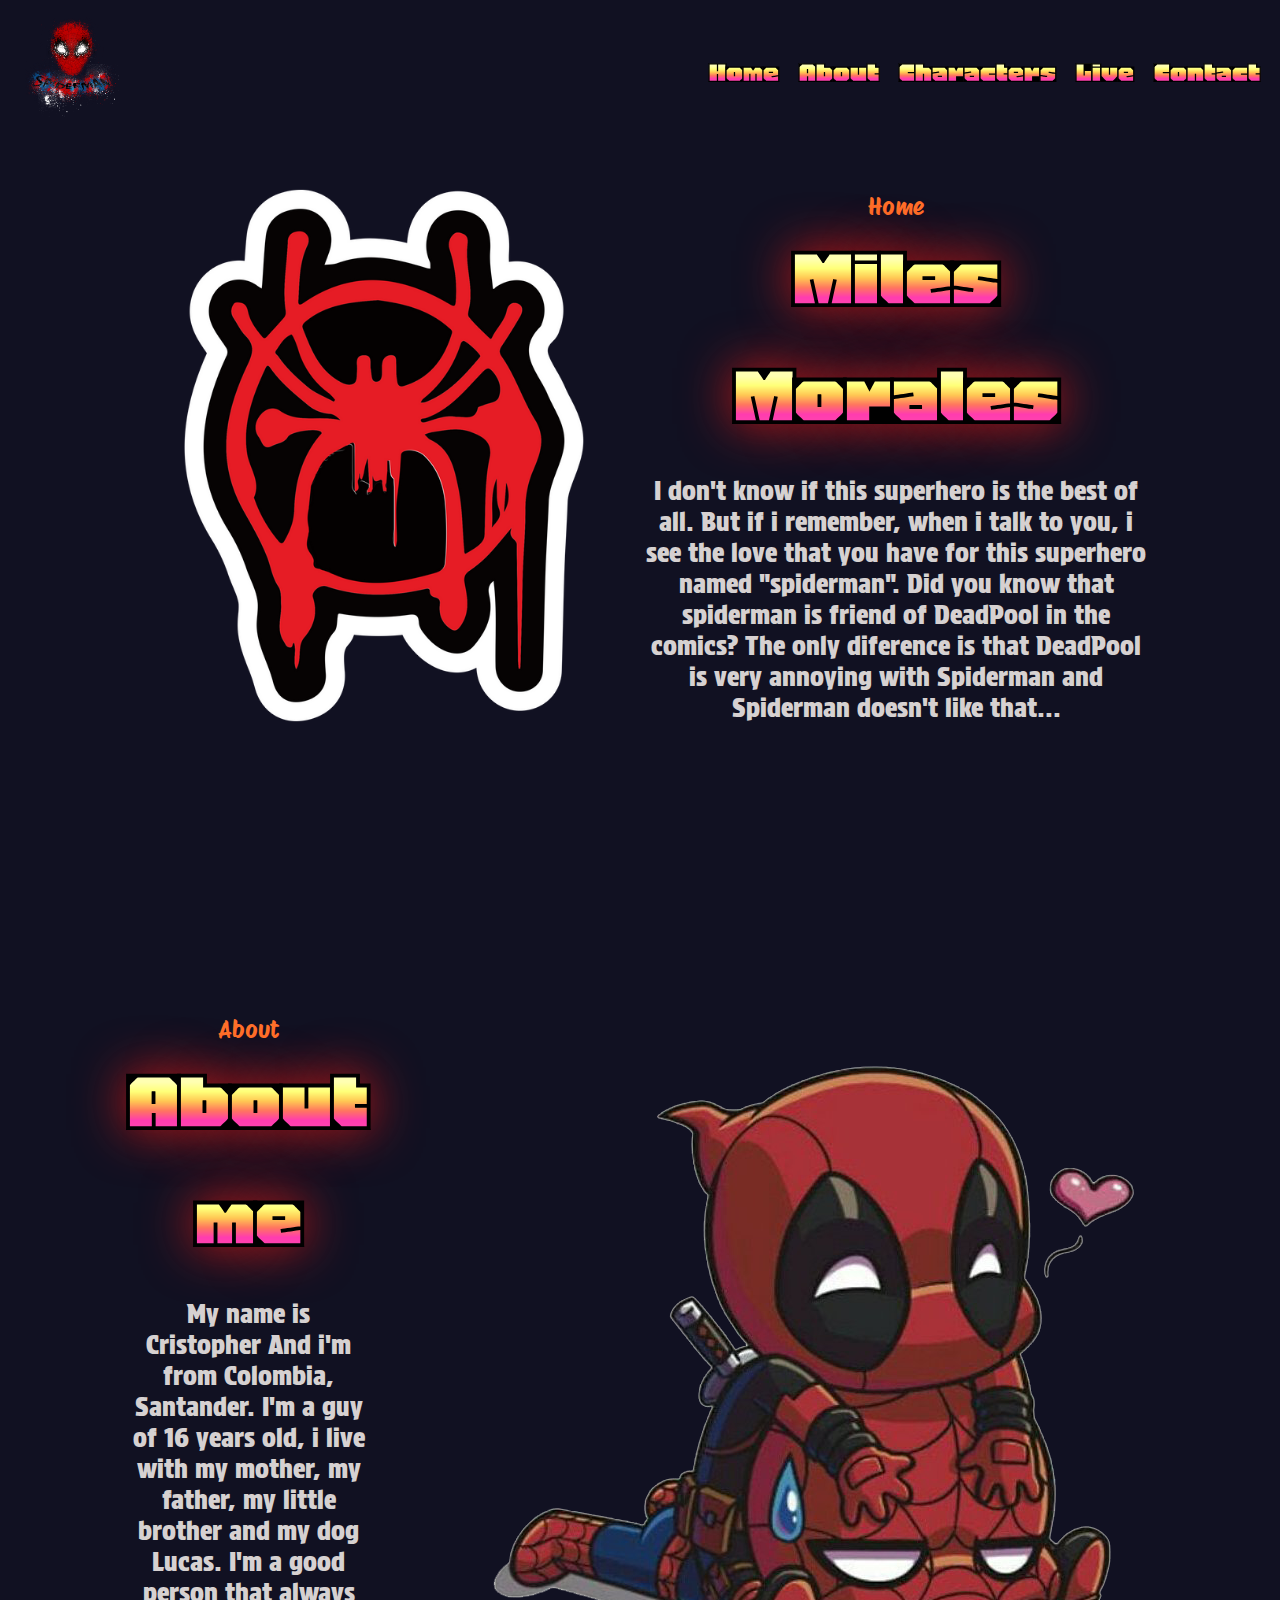
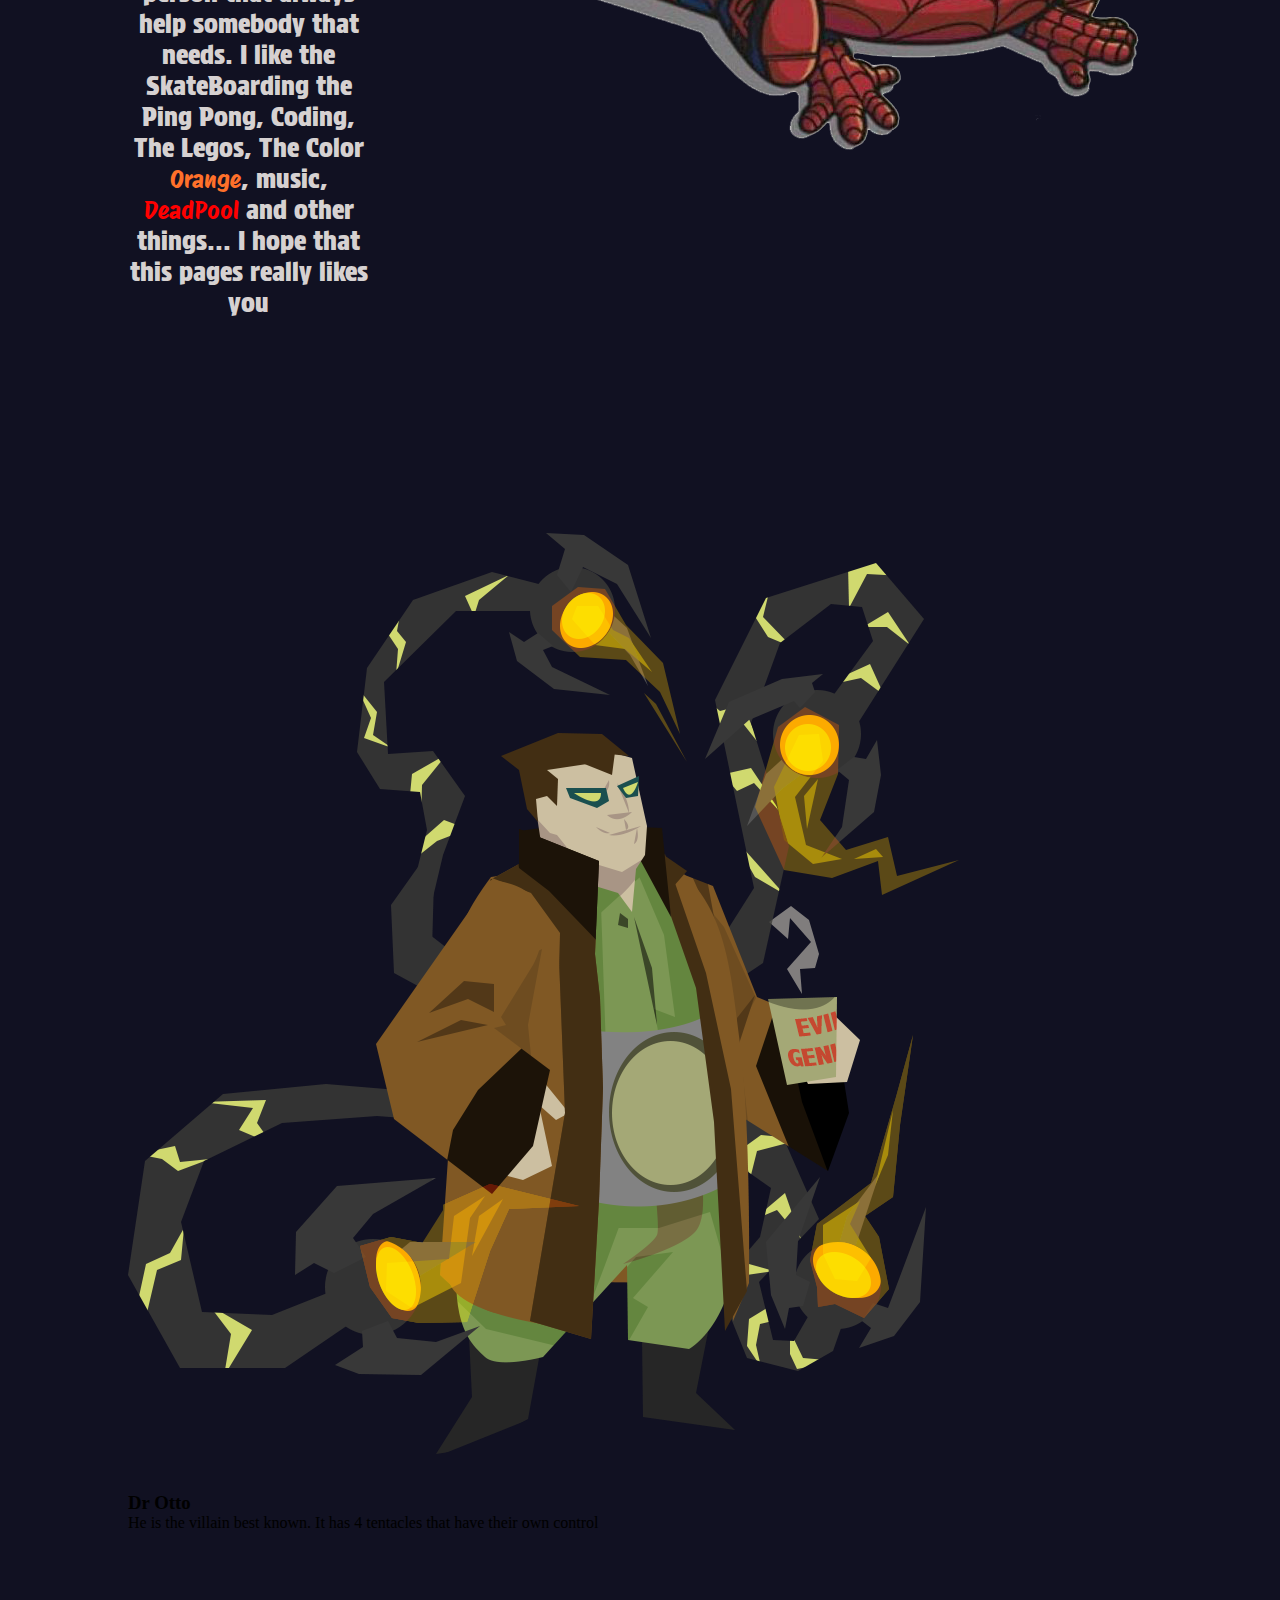
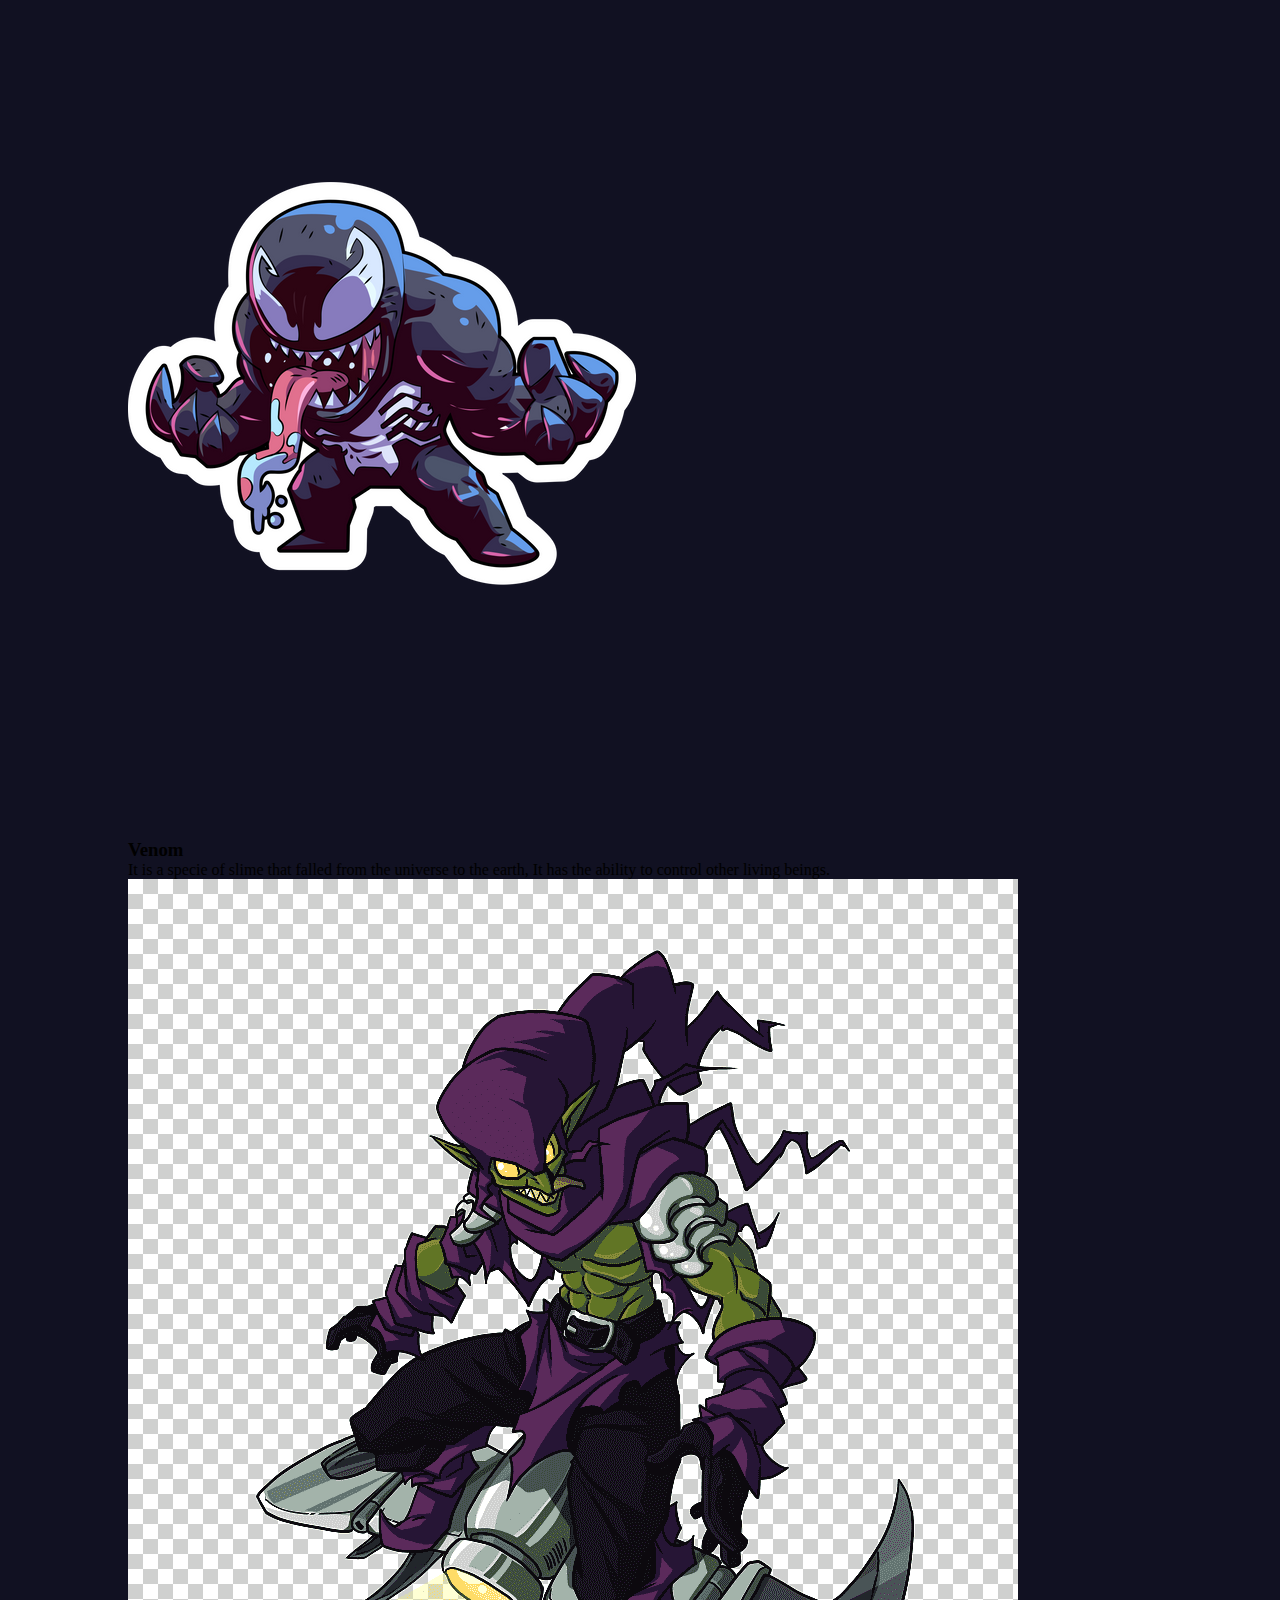
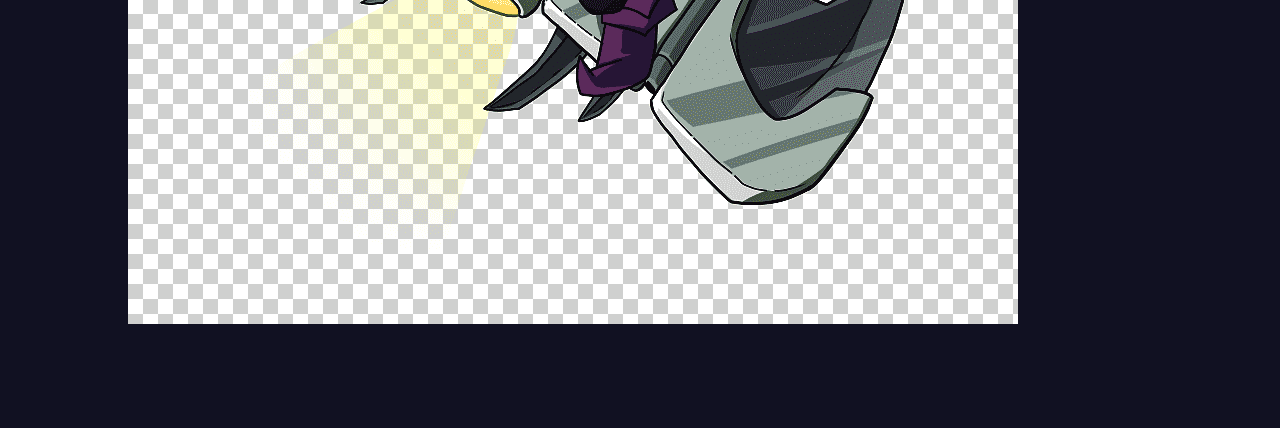
==== personal-exercise-2/index.html @ c50625a9 "nuevos archivos: personal-exercise-2/css/style.css 	nuevos archivos: personal-exercise-2/images/DrOc" ====
<!DOCTYPE html>
<html lang="en">
<head>
    <meta charset="UTF-8">
    <meta name="viewport" content="width=device-width, initial-scale=1.0">
    <!-- CSS -->
    <link rel="stylesheet" href="css/style.css">
    <!-- FONTS -->
    <link rel="preconnect" href="https://fonts.googleapis.com">
    <link rel="preconnect" href="https://fonts.gstatic.com" crossorigin>
    <link href="https://fonts.googleapis.com/css2?family=Honk&display=swap" rel="stylesheet">
    <link rel="preconnect" href="https://fonts.googleapis.com">
    <link rel="preconnect" href="https://fonts.gstatic.com" crossorigin>
    <link href="https://fonts.googleapis.com/css2?family=Honk&family=Protest+Riot&display=swap" rel="stylesheet">
    <link rel="preconnect" href="https://fonts.googleapis.com">
    <link rel="preconnect" href="https://fonts.gstatic.com" crossorigin>
    <link href="https://fonts.googleapis.com/css2?family=Honk&family=Protest+Riot&family=Protest+Strike&display=swap" rel="stylesheet">
    <!-- BOXICONS -->
    <link rel="stylesheet"href="https://unpkg.com/boxicons@latest/css/boxicons.min.css">
    <title>personal exercise</title>
</head>
<body>
    <!-- HEADER -->
    <header>
        <div class="logo">
            <a href="#home"><img src="images/ivc31pduvtfvc92ntq73ctl31c-cfec869f4555a688f586db33da279938.png" alt="image of spiderman"></a>
        </div>

        <div class="bx bx-menu" id="menu-icon"></div>

        <ul class="navbar">
            <li><a href="#home">Home</a></li>
            <li><a href="#about">About</a></li>
            <li><a href="#characters">Characters</a></li>
            <li><a href="#where-i-live">Live</a></li>
            <li><a href="#social-medias">Contact</a></li>
        </ul>
    </header>

    <!-- HOME -->
    <section id="home"> 
        <div class="home-image">
            <img src="images/telaraña.png" alt="graffity">
        </div>

        <div class="text-home">
            <span>Home</span>
            <h2>Miles Morales</h2>
            <p>I don't know if this superhero is the best of all. But if i remember, when i talk to you, i see the love that you have for this superhero named "spiderman". Did you know that spiderman is friend of DeadPool in the comics? The only diference is that DeadPool is very annoying with Spiderman and Spiderman doesn't like that...</p>
        </div>
    </section>  

    <!-- ABOUT -->
    <section id="about">
        <div class="text-about">
            <span>About</span>
            <h2>About me</h2>
            <p>My name is Cristopher And i'm from Colombia, Santander. I'm a guy of 16 years old, i live with my mother, my father, my little brother and my dog Lucas. I'm a good person that always help somebody that needs. I like the SkateBoarding the Ping Pong, Coding, The Legos, The Color <span>Orange</span>, music, <span class="color-red">DeadPool</span> and other things... I hope that this pages really likes you </p>
        </div>

        <div class="about-image">
            <img src="images/deadpool.png" alt="DeadPool image">
        </div>
    </section>

    <!-- CHARACTERS -->
    <section id="characters">
        <div class="characteristics">
            <div class="character-1">
                <img src="images/DrOctavius.png" alt="Dr octavius">
            </div>

            <div class="text-1">
                <h3>Dr Otto </h3>
                <p>He is the villain best known. It has 4 tentacles that have their own control</p>
            </div>

            <div class="character-2">
                <img src="images/venom.png" alt="Venom">
            </div>

            <div class="text-2">
                <h3>Venom</h3>
                <p>It is a specie of slime that falled from the universe to the earth, It has the ability to control other living beings.</p>
            </div>

            <div class="character-3">
                <img src="images/norman.png" alt="Duende Verde">
            </div>

            <div class="text-3">
                
            </div>
        </div>
    </section>
</body>
</html>
---- personal-exercise-2/css/style.css ----
/* General Styles  */

*{
    padding: 0;
    margin: 0;
    text-decoration: none;
    list-style: none;
    scroll-behavior: smooth;
    z-index: 0;
}

html{
    background-color: #112;
}

body{
    width: 100%;
    height: max-content;
}

section{
    padding: 100px 10%;
}
/* HEADER */
header{
    position: fixed; /* Cuando bajemos con scroll, el header también lo hará */
    width: 100%;
    display: flex;
    align-items: center;
    justify-content: space-between;
    background: #112;
    z-index: 100;
}

.logo a img{
    width: 100px;
    height: 100%;
    padding-left:20px ;
}

#menu-icon{
    color: white;
    cursor: pointer;
    display: none;
}

.navbar{
    display: flex;
}

.navbar a{
    font-family: 'Honk', system-ui;
    font-size: 2rem;

    padding-right: 20px;
    padding-bottom: 20px;
    text-shadow: none;

    transition: text-shadow 150ms font-size 150ms;
}
.navbar a:hover{
    text-shadow: 0px 0px 20px white;
    font-size: 2.4rem;
}

/* HOME */
#home{
    display: grid;
    grid-template-columns: repeat(2,1fr);
    justify-items: center;
}

.home-image img{
    width: 400px;
}

.text-home{
    align-self: center;
    text-align: center;
}
.text-home span{
    font-family: 'Protest Riot', sans-serif;
    font-size: 1.5rem;
    font-weight: 500;
    color: #ff702a;
}

.text-home h2{
    font-family: 'Honk', system-ui;
    padding-bottom: 20px;
    font-size: 6rem;
    text-shadow: 0px 0px 50px rgb(195, 24, 24);
}
.text-home p{
    font-family: 'Protest Strike', sans-serif;
    font-size: 1.6rem;
    color: rgb(214, 209, 209);  
}

/* ABOUT */
#about{
    display: grid;
    grid-template-columns: repeat(2, 1fr);
}

.text-about{
    align-self: center;
    text-align: center;
}

.text-about span{
    font-family: 'Protest Riot', sans-serif;
    font-size: 1.5rem;
    font-weight: 500;
    color: #ff702a;
}

.text-about .color-red{
    font-family: 'Protest Riot', sans-serif;
    font-size: 1.5rem;
    font-weight: 500;
    color: red;
}

.text-about h2{
    font-family: 'Honk', system-ui;
    padding-bottom: 20px;
    font-size: 6rem;
    text-shadow: 0px 0px 50px rgb(195, 24, 24);
}

.text-about p{
    font-family: 'Protest Strike', sans-serif;
    font-size: 1.6rem;
    color: rgb(214, 209, 209);  
}
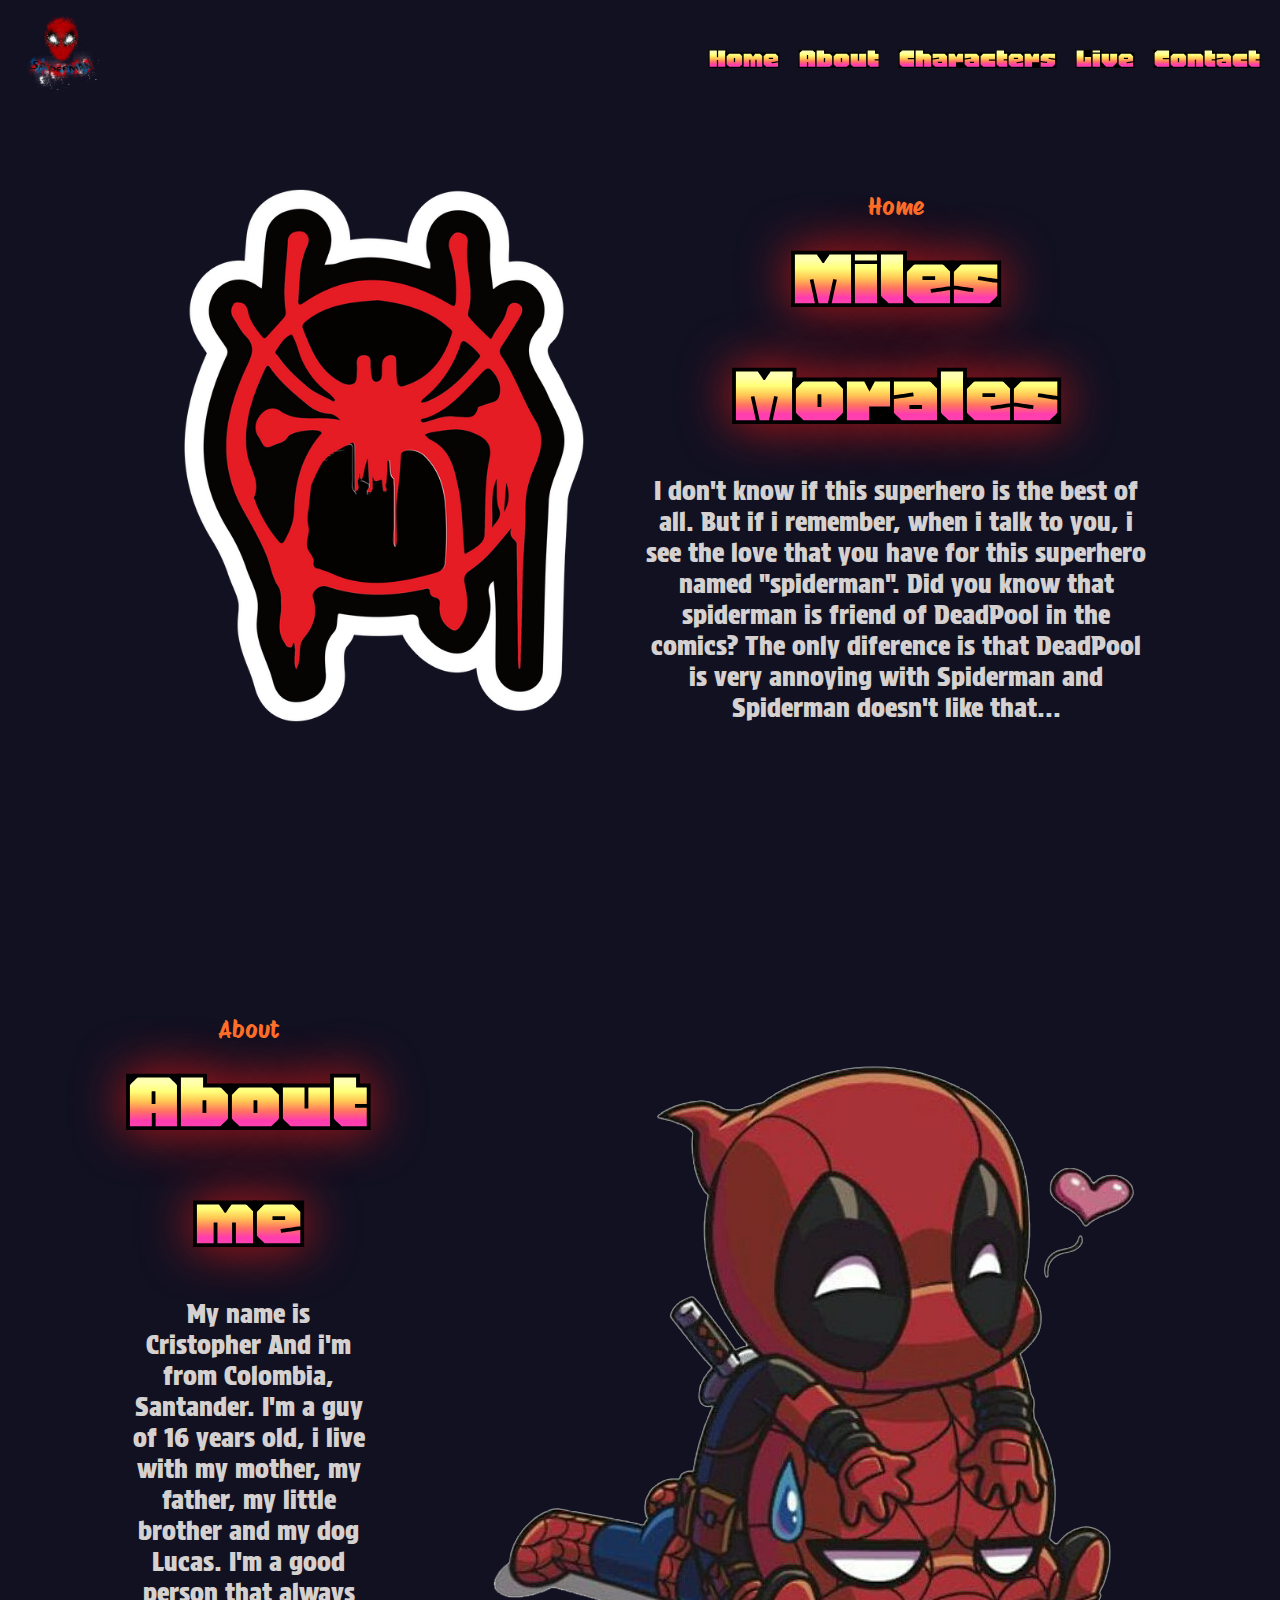
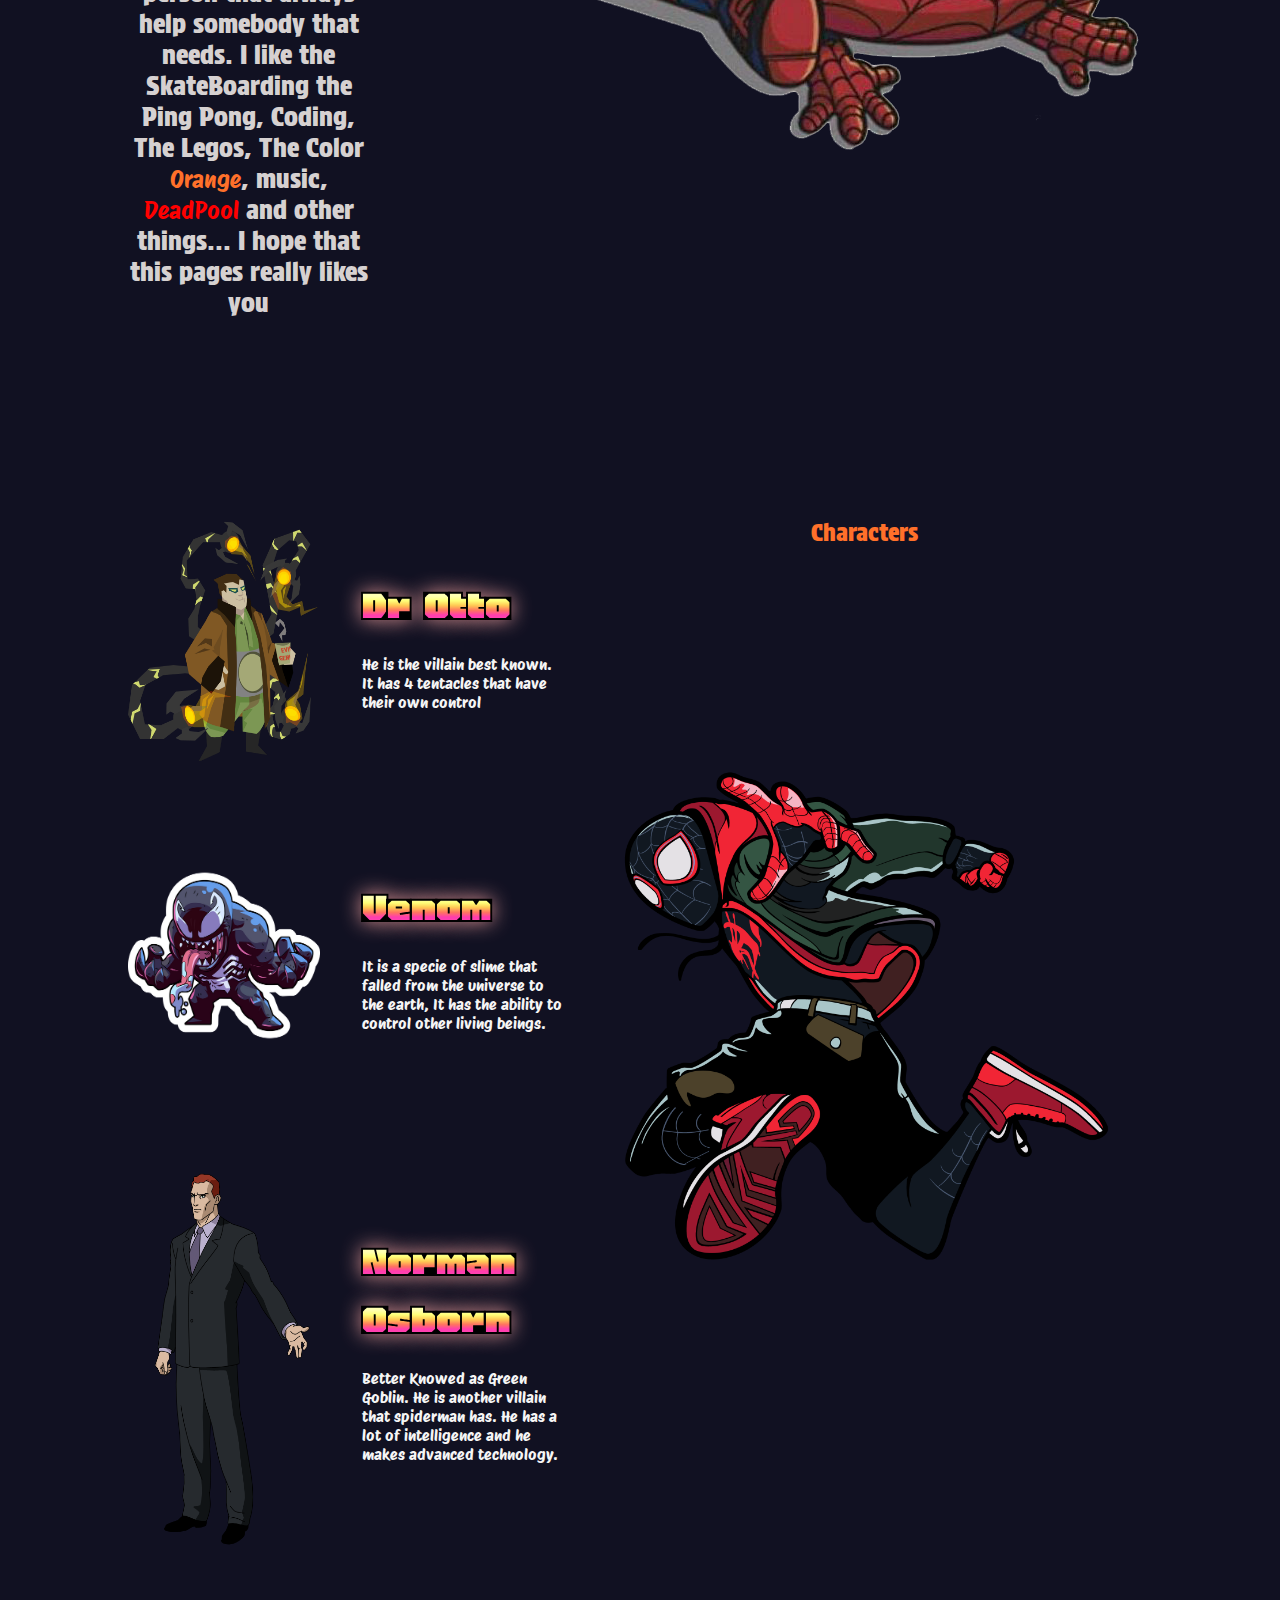
==== commit 55281e2c: "modified:   personal-exercise-2/css/style.css 	new file:   personal-exercise-2/images/miles.png 	mod" ====
--- a/personal-exercise-2/index.html
+++ b/personal-exercise-2/index.html
@@ -67,30 +67,39 @@
     <section id="characters">
         <div class="characteristics">
             <div class="character-1">
-                <img src="images/DrOctavius.png" alt="Dr octavius">
+                <img src="images/DrOctavius.png" alt="Dr octavius" class="character_image">
             </div>
 
-            <div class="text-1">
+            <div class="text-character">
                 <h3>Dr Otto </h3>
                 <p>He is the villain best known. It has 4 tentacles that have their own control</p>
             </div>
 
             <div class="character-2">
-                <img src="images/venom.png" alt="Venom">
+                <img src="images/venom.png" alt="Venom" class="character_image">
             </div>
 
-            <div class="text-2">
+            <div class="text-character">
                 <h3>Venom</h3>
                 <p>It is a specie of slime that falled from the universe to the earth, It has the ability to control other living beings.</p>
             </div>
 
             <div class="character-3">
-                <img src="images/norman.png" alt="Duende Verde">
+                <img src="images/norman.png" alt="Duende Verde" class="character_image">
             </div>
 
-            <div class="text-3">
-                
+            <div class="text-character">
+                <h3>Norman Osborn</h3>
+                <p>Better Knowed as Green Goblin. He is another villain that spiderman has. He has a lot of intelligence and he makes advanced technology.</p>
             </div>
+        </div>
+
+        <div class="character">
+            <div class="reference">
+                <span>Characters</span>
+            </div>
+            
+            <img src="images/miles.png" alt="Miles Morales">
         </div>
     </section>
 </body>
--- a/personal-exercise-2/css/style.css
+++ b/personal-exercise-2/css/style.css
@@ -33,7 +33,7 @@
 }
 
 .logo a img{
-    width: 100px;
+    width: 80px;
     height: 100%;
     padding-left:20px ;
 }
@@ -133,4 +133,54 @@
     font-family: 'Protest Strike', sans-serif;
     font-size: 1.6rem;
     color: rgb(214, 209, 209);  
+}
+
+/* CHARACTERS */
+#characters{
+    display: grid;
+    grid-template-columns: repeat(2,1fr);
+}
+
+#characters .character_image{
+    width: 15vw;
+    height: 100%;
+}
+
+.characteristics{
+    display: grid;
+    grid-template-columns: repeat(2,1fr);
+}
+
+.characteristics .text-character{
+    align-self: center;
+}
+.characteristics .text-character h3{
+    font-family: 'Honk', system-ui;
+    font-size: 3rem;
+    padding: 10px;
+    color: #ff702a;
+    text-shadow: 0px 0px 20px rgb(214, 144, 144) ;
+}
+
+.characteristics .text-character p{
+    font-family: 'Protest Riot', sans-serif;
+    font-size: 1rem;
+    padding: 10px;
+    color: whitesmoke;
+}
+
+.character{
+    display: flex;
+    flex-direction: column;
+    text-align: center;
+}
+
+.character img{
+    width: 45vw;
+}
+
+.character span{
+    font-family: 'Protest Strike', sans-serif;
+    font-size: 1.5rem;
+    color: #ff702a;
 }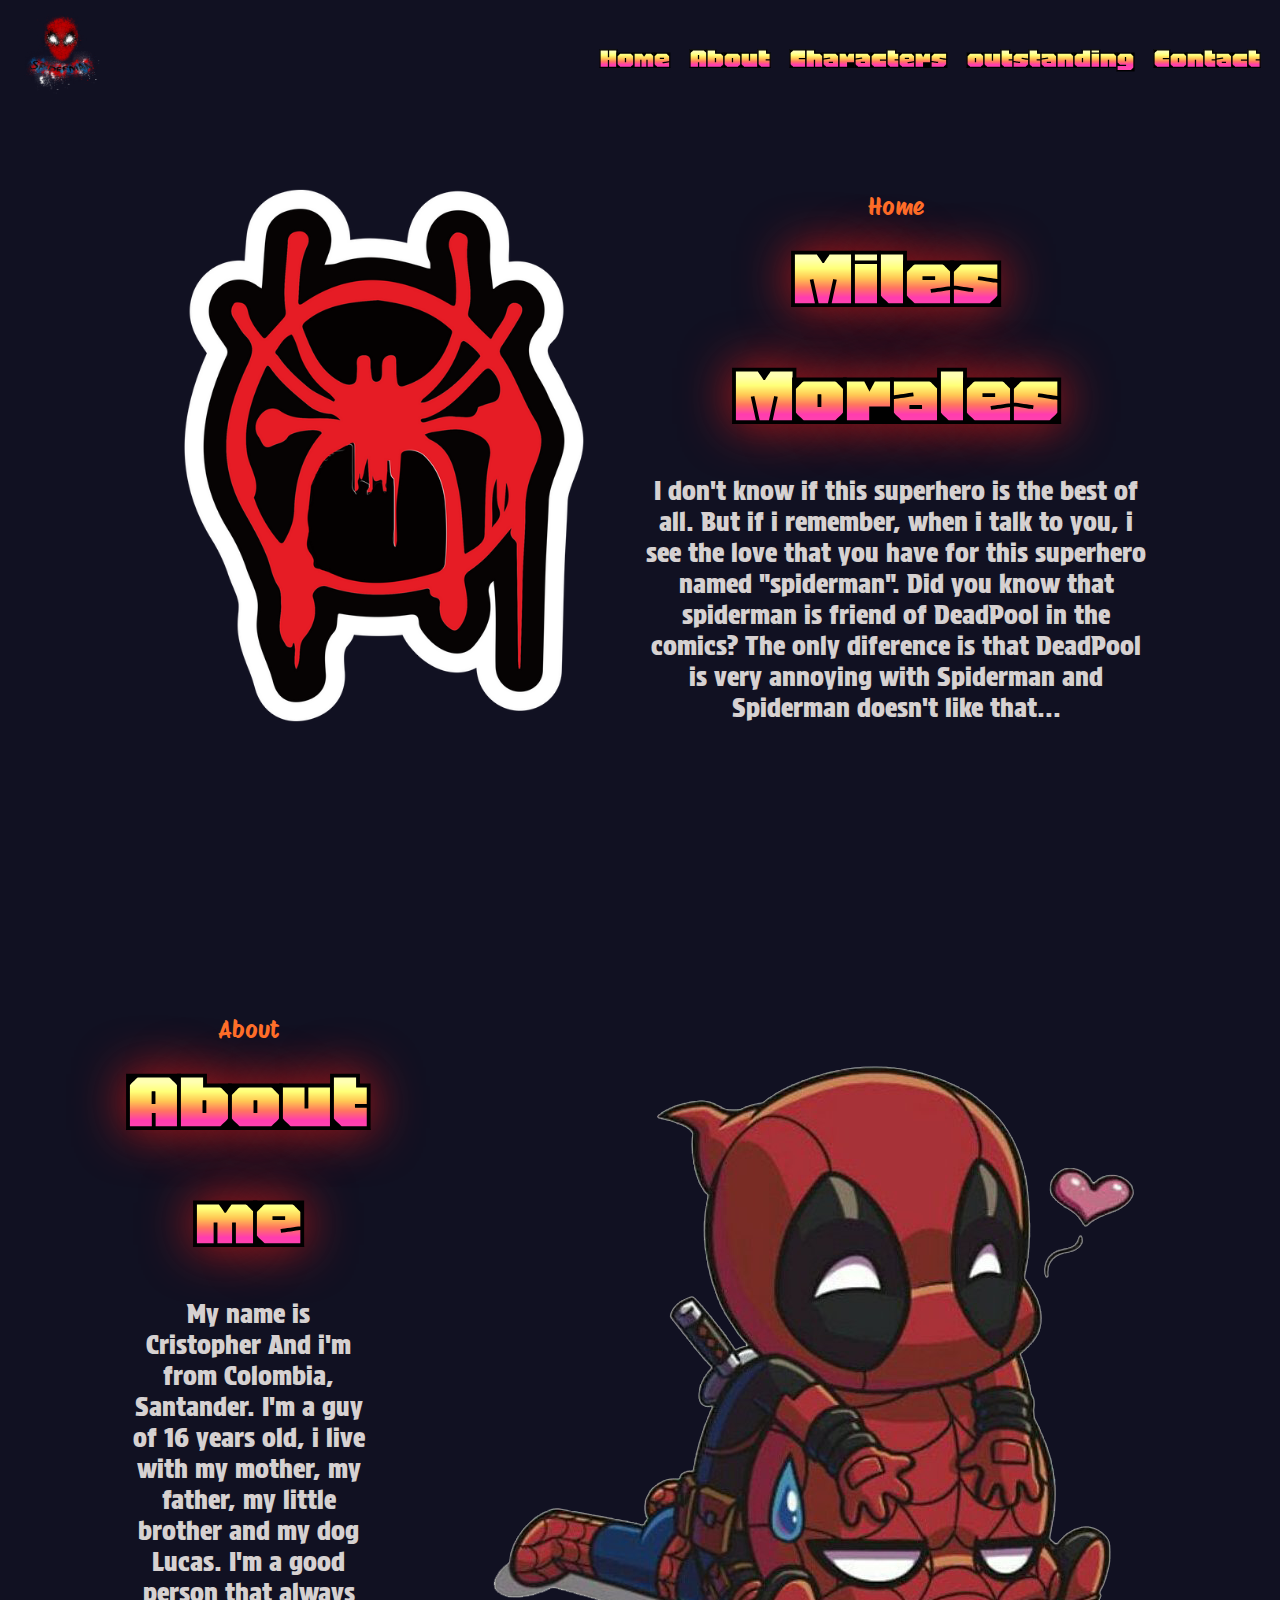
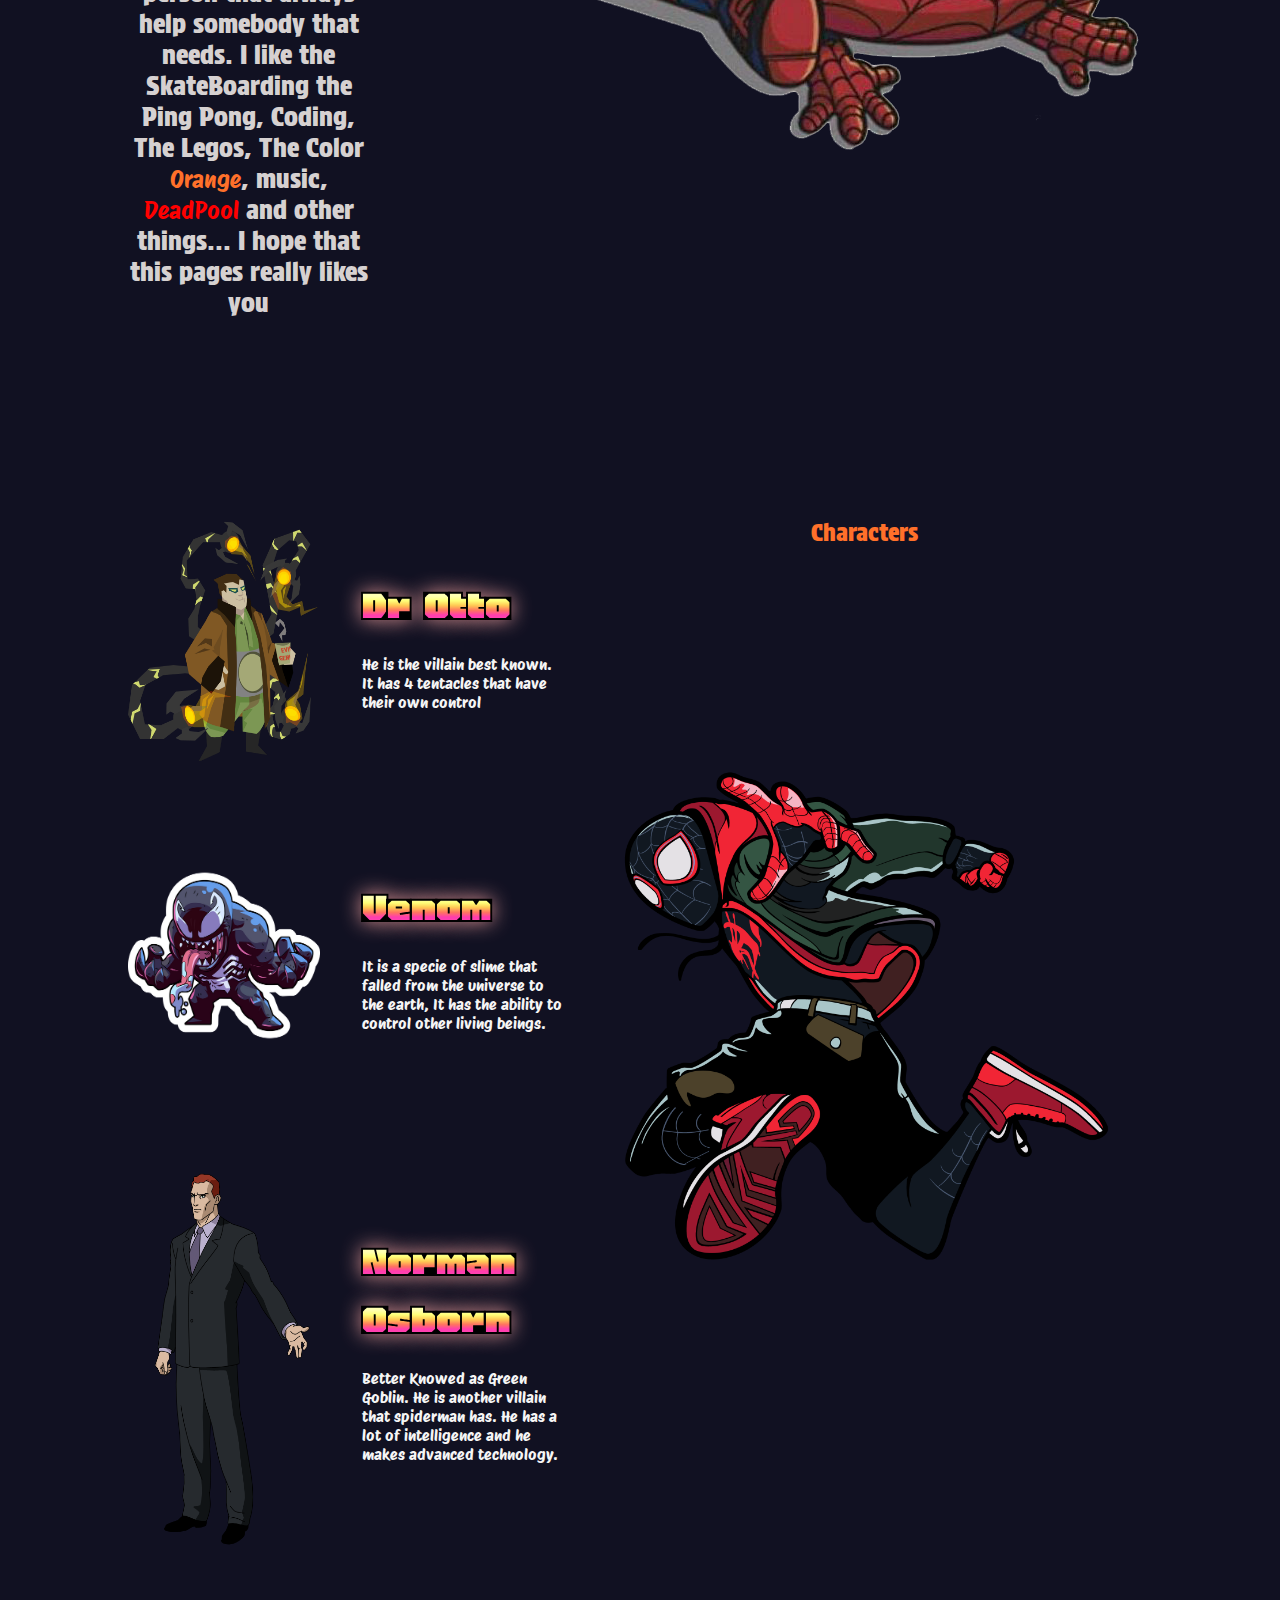
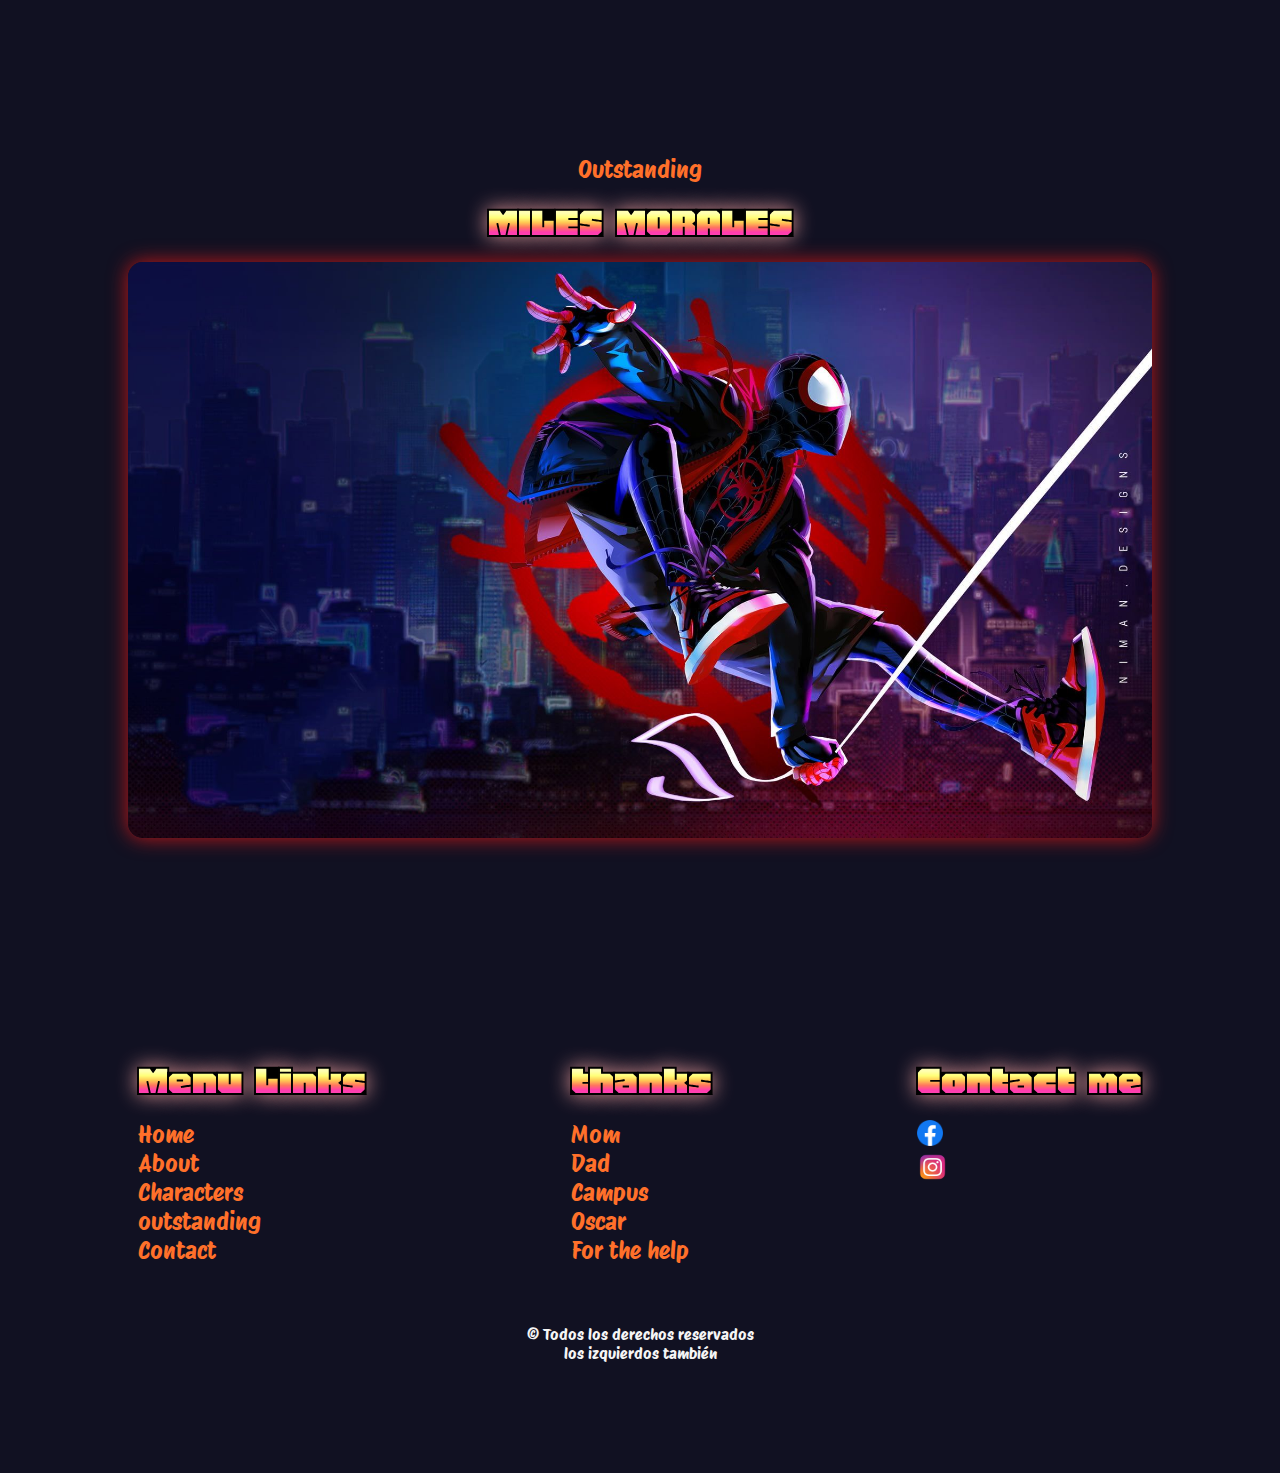
==== commit 0d4c5403: "modified:   personal-exercise-2/css/style.css 	new file:   personal-exercise-2/images/facebook.png 	" ====
--- a/personal-exercise-2/index.html
+++ b/personal-exercise-2/index.html
@@ -5,6 +5,7 @@
     <meta name="viewport" content="width=device-width, initial-scale=1.0">
     <!-- CSS -->
     <link rel="stylesheet" href="css/style.css">
+    
     <!-- FONTS -->
     <link rel="preconnect" href="https://fonts.googleapis.com">
     <link rel="preconnect" href="https://fonts.gstatic.com" crossorigin>
@@ -32,8 +33,8 @@
             <li><a href="#home">Home</a></li>
             <li><a href="#about">About</a></li>
             <li><a href="#characters">Characters</a></li>
-            <li><a href="#where-i-live">Live</a></li>
-            <li><a href="#social-medias">Contact</a></li>
+            <li><a href="#outstanding">outstanding</a></li>
+            <li><a href="#contact">Contact</a></li>
         </ul>
     </header>
 
@@ -102,5 +103,55 @@
             <img src="images/miles.png" alt="Miles Morales">
         </div>
     </section>
+
+    <!-- OUTSTANDING -->
+    <section id="outstanding">
+
+        <div class="text-outstanding">
+            <span>Outstanding</span>
+            <h3>MILES MORALES</h3>
+        </div>
+
+        <div class="image-outstanding">
+            <img src="images/milesmorales.jpg" alt="Miles Morales">
+        </div>  
+    </section>
+
+    <!-- CONTACT -->
+    <section id="contact">
+        <div class="footer">
+
+            <ul class="footersito menu-links">
+                <h2>Menu Links</h2>
+                <li><a href="#home">Home</a></li>
+                <li><a href="#about">About</a></li>
+                <li><a href="#characters">Characters</a></li>
+                <li><a href="#outstanding">outstanding</a></li>
+                <li><a href="#contact">Contact</a></li>
+            </ul>
+
+            <ul class="footersito thanks">
+                <h2>thanks</h2>
+                <li><a href="https://www.instagram.com/nails_kimberlynda/">Mom</a></li>
+                <li><a href="https://www.facebook.com/profile.php?id=100010174866060&locale=es_LA">Dad</a></li>
+                <li><a href="https://www.instagram.com/campuslands/">Campus</a></li>
+                <li><a href="https://github.com/oscarArismendi">Oscar</a></li>
+                <li><a href="#contact">For the help</a></li>
+            </ul>
+            
+            <ul class="footersito social-medias">
+                <h2>Contact me</h2>
+                <li><a href="https://www.instagram.com/crisit0o/"><img src="images/facebook.png" alt="facebook logo image"></a></li>
+                <li><a href="https://www.facebook.com/profile.php?id=100086757307510&locale=es_LA"><img src="images/instagram.png" alt="instagram logo" class="ig"></a></li>
+            </ul>
+
+        </div>
+
+        <div class="copy">
+            <span>&copy; Todos los derechos reservados <br> los izquierdos también</span>
+        </div>
+    </section>
+    <!-- JAVASCRIPT -->
+    <script type="text/JavaScript" src="js/script.js"></script>
 </body>
 </html>--- a/personal-exercise-2/css/style.css
+++ b/personal-exercise-2/css/style.css
@@ -158,7 +158,6 @@
     font-family: 'Honk', system-ui;
     font-size: 3rem;
     padding: 10px;
-    color: #ff702a;
     text-shadow: 0px 0px 20px rgb(214, 144, 144) ;
 }
 
@@ -183,4 +182,180 @@
     font-family: 'Protest Strike', sans-serif;
     font-size: 1.5rem;
     color: #ff702a;
+}
+
+/* OUTSTANDING */
+#outstanding{
+    display: grid;
+    grid-template-columns: 1fr;
+    text-align: center  ;
+}
+
+.text-outstanding h3{
+    font-family: 'Honk', system-ui;
+    font-size: 3rem;
+    padding: 10px;
+    text-shadow: 0px 0px 20px rgb(214, 144, 144) ;
+}
+
+.text-outstanding span{
+    font-family: 'Protest Riot', sans-serif;
+    font-size: 1.5rem;
+    font-weight: 500;
+    color: #ff702a;
+}
+
+.image-outstanding img{
+    width: 80vw;
+    border-radius: 15px;
+    box-shadow: 0px 0px 20px    rgb(195, 24, 24);;
+}
+
+/* CONTACT */
+#contact{
+    display: grid;
+    grid-template-columns: 1fr;
+}
+
+.footer{
+    display: flex;
+    justify-content: space-between;
+    padding-bottom: 50px;
+}
+
+.footersito h2{
+    font-family: 'Honk', system-ui;
+    font-size: 3rem;
+    padding: 10px;
+    text-shadow: 0px 0px 20px rgb(214, 144, 144);  
+}
+
+.footersito li a{
+    font-family: 'Protest Riot', sans-serif;
+    font-size: 1.5rem;
+    padding: 10px;
+    color: #ff702a;
+    text-shadow: none;
+    transition: font-size 150ms, text-shadow 150ms;
+}
+.footersito li a:hover{
+    font-size: 1.8rem;
+    text-shadow: 0px 0px 20px#fa9461;
+}
+
+.social-medias li a img{
+    width: 2vw;
+}
+.social-medias li a .ig{
+    width: 2.4vw;
+}
+
+.copy{
+    text-align: center;
+    font-family: 'Protest Riot', sans-serif;
+    font-size: 1rem;
+    padding: 10px;
+    color: whitesmoke;      
+}
+
+@media (max-width: 768px) {
+    section{
+        padding: 100px 5%;
+        padding-left: 13%;
+    }
+
+    body{
+        display: grid;
+        grid-template-columns: 1fr;
+    }
+
+    #menu-icon{
+        display: initial;
+        position: relative;
+        padding-right: 30px;
+    }
+
+    header{
+        display: flex;
+        align-items: center;
+        justify-content: space-between;
+        width: 100%;
+    }
+
+    header .navbar{
+        position: absolute;
+        top: -400px;
+        left: 0;
+        right: 0;
+        display: flex;
+        flex-direction: column;
+        text-align: center;
+        background-color: #2b2640;
+        transition: 1s;
+    }
+
+    header .navbar.active{
+        top:70px;
+    }
+    .navbar a{
+        padding: 1.2rem;
+        display: block;
+    }
+
+    #home{
+        display: grid;
+        grid-template-columns: 1fr;
+    }
+
+    #home .text-home{
+        font-size: 0.5rem;
+    }
+
+    .home-image img{
+        width: 200px;
+    }
+
+    #about{
+        display: grid;
+        grid-template-columns: 1fr;
+    }
+
+    #about img{
+        width: calc(643px)
+    }
+
+    #characters{
+        display: grid;
+        grid-template-columns: 1fr;
+    }
+
+    #characters .character_image{
+        width: 50vw;
+    }
+
+    #characters .characteristics{
+        order: 2;
+    }
+
+    #characters .character img{
+        width: calc(785px);
+    }
+
+    #outstanding img{
+        width: calc(643px);
+    }
+
+    #contact .footer{
+        display: grid;
+        grid-template-columns: 1fr;
+        text-align: center;
+        margin: 10px;
+    }   
+
+    #contact li a img{
+        width: 10vw;
+    }
+    #contact li a .ig{
+        width: 12vw;
+    }
 }